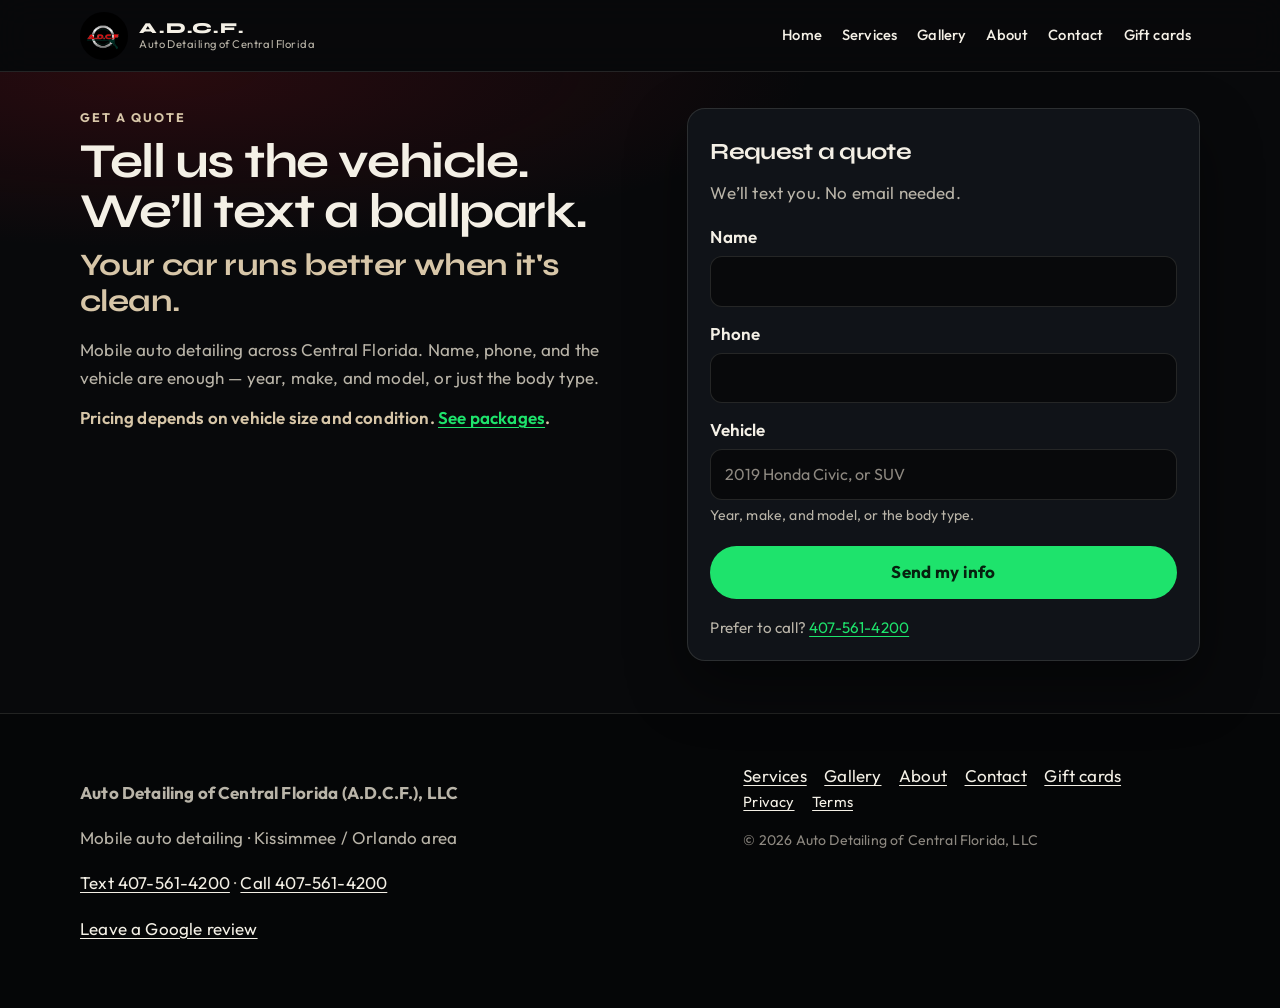
==== get-quote/index.html @ 359ead41 "Add a Meta ad quote page that emails leads. The /get-quote/ form collects name, phone, and vehicle a" ====
<!DOCTYPE html>
<html lang="en">
<head>
  <meta charset="UTF-8">
  <meta name="viewport" content="width=device-width, initial-scale=1">
  <title>Get a Quote | A.D.C.F. Mobile Detailing</title>
  <meta name="description" content="Tell Auto Detailing of Central Florida your name, phone, and vehicle. We’ll text a ballpark for mobile detailing. No email needed.">
  <link rel="canonical" href="https://adcf.us/get-quote/">
  <meta property="og:title" content="Get a Quote | A.D.C.F. Mobile Detailing">
  <meta property="og:description" content="Name, phone, and the vehicle. We’ll text a ballpark. Your car runs better when it's clean.">
  <meta property="og:url" content="https://adcf.us/get-quote/">
  <meta property="og:type" content="website">
  <meta property="og:image" content="https://adcf.us/images/gallery/cadillac-lyriq.jpg">
  <meta name="theme-color" content="#08090b">
  <link rel="icon" type="image/png" href="../images/favicon.png">
  <link rel="apple-touch-icon" href="../images/icon.png">
  <link rel="preconnect" href="https://fonts.googleapis.com">
  <link rel="preconnect" href="https://fonts.gstatic.com" crossorigin>
  <link href="https://fonts.googleapis.com/css2?family=Outfit:wght@400;500;600;700&family=Syne:wght@700;800&display=swap" rel="stylesheet">
  <link rel="stylesheet" href="../css/styles.css">
</head>
<body class="page-quote">
  <a class="skip-link" href="#main">Skip to content</a>
  <header class="site-header">
    <div class="header-inner">
      <a class="brand" href="../index.html">
        <img src="../images/logo.jpeg" alt="">
        <span class="brand-text">
          <span class="brand-name">A.D.C.F.</span>
          <span class="brand-sub">Auto Detailing of Central Florida</span>
        </span>
      </a>
      <button type="button" class="nav-toggle" data-nav-toggle aria-expanded="false" aria-controls="site-nav">Menu</button>
      <nav class="site-nav" id="site-nav" data-nav-panel>
        <a href="../index.html">Home</a>
        <a href="../services.html">Services</a>
        <a href="../gallery.html">Gallery</a>
        <a href="../about.html">About</a>
        <a href="../contact.html">Contact</a>
        <a href="https://app.squareup.com/gift/TC1XD7V8T3Y7S/order" target="_blank" rel="noopener noreferrer">Gift cards</a>
      </nav>
    </div>
  </header>

  <main id="main">
    <section class="quote-page">
      <div class="wrap quote-grid">
        <div class="quote-copy">
          <p class="eyebrow">Get a quote</p>
          <h1>Tell us the vehicle. We’ll text a ballpark.</h1>
          <p class="hero-tagline">Your car runs better when it's clean.</p>
          <p class="lede">Mobile auto detailing across Central Florida. Name, phone, and the vehicle are enough — year, make, and model, or just the body type.</p>
          <p class="pricing-note">Pricing depends on vehicle size and condition. <a href="../services.html">See packages</a>.</p>
        </div>

        <div class="lead-card">
          <form class="lead-form" data-lead-form action="https://api.web3forms.com/submit" method="post" novalidate>
            <h2>Request a quote</h2>
            <p class="lead-note">We’ll text you. No email needed.</p>

            <div class="field">
              <label for="lead-name">Name</label>
              <input id="lead-name" name="name" type="text" autocomplete="name" required maxlength="80" aria-describedby="lead-name-error">
              <p class="field-error" id="lead-name-error" data-error-for="name"></p>
            </div>

            <div class="field">
              <label for="lead-phone">Phone</label>
              <input id="lead-phone" name="phone" type="tel" inputmode="tel" autocomplete="tel" required maxlength="32" aria-describedby="lead-phone-error">
              <p class="field-error" id="lead-phone-error" data-error-for="phone"></p>
            </div>

            <div class="field">
              <label for="lead-vehicle">Vehicle</label>
              <input id="lead-vehicle" name="vehicle" type="text" autocomplete="off" required maxlength="120" placeholder="2019 Honda Civic, or SUV" aria-describedby="lead-vehicle-hint lead-vehicle-error">
              <p class="field-hint" id="lead-vehicle-hint">Year, make, and model, or the body type.</p>
              <p class="field-error" id="lead-vehicle-error" data-error-for="vehicle"></p>
            </div>

            <p class="hp">
              <label for="lead-botcheck">Leave this unchecked</label>
              <input id="lead-botcheck" name="botcheck" type="checkbox" tabindex="-1" autocomplete="off">
            </p>

            <p class="form-alert" data-lead-alert role="alert" hidden></p>
            <button class="btn btn-primary" type="submit">Send my info</button>
          </form>

          <div class="form-success" data-lead-success role="status" hidden>
            <h2 tabindex="-1">Got it.</h2>
            <p>We’ll text you a ballpark for that vehicle. Keep your phone nearby.</p>
          </div>

          <p class="quote-call">Prefer to call? <a href="tel:+14075614200">407-561-4200</a></p>
          <noscript>
            <p class="form-alert">This form needs JavaScript to send. Call 407-561-4200 and tell us the vehicle.</p>
          </noscript>
        </div>
      </div>
    </section>
  </main>

  <footer class="site-footer">
    <div class="wrap footer-grid">
      <div>
        <p><strong>Auto Detailing of Central Florida (A.D.C.F.), LLC</strong></p>
        <p>Mobile auto detailing · Kissimmee / Orlando area</p>
        <p>
          <a href="sms:+14075614200">Text 407-561-4200</a> ·
          <a href="tel:+14075614200">Call 407-561-4200</a>
        </p>
        <p><a href="https://search.google.com/local/writereview?placeid=ChIJP4A210vwgEsRfLDILj1PM9Y" rel="noopener noreferrer">Leave a Google review</a></p>
      </div>
      <div>
        <nav class="footer-nav" aria-label="Footer">
          <a href="../services.html">Services</a>
          <a href="../gallery.html">Gallery</a>
          <a href="../about.html">About</a>
          <a href="../contact.html">Contact</a>
          <a href="https://app.squareup.com/gift/TC1XD7V8T3Y7S/order" target="_blank" rel="noopener noreferrer">Gift cards</a>
        </nav>
        <nav class="legal-nav" aria-label="Legal">
          <a href="../privacy.html">Privacy</a>
          <a href="../terms.html">Terms</a>
        </nav>
        <p class="fineprint">&copy; <span data-year>2026</span> Auto Detailing of Central Florida, LLC</p>
      </div>
    </div>
  </footer>

  <script src="../js/site.js"></script>
  <script src="../js/lead-config.js"></script>
  <script src="../js/lead-form.js"></script>
</body>
</html>
---- css/styles.css ----
:root {
  --bg: #08090b;
  --bg-2: #101318;
  --bg-3: #171c22;
  --bg-4: #1e252d;
  --text: #f4f0e6;
  --muted: #b9b4a8;
  --faint: #8d8880;
  --line: rgba(244, 240, 230, 0.12);
  --red: #d31222;
  --green: #1ee36c;
  --green-deep: #0b8f42;
  --cta: #1ee36c;
  --cta-text: #06210f;
  --gold: #d7c6a8;
  --shadow: 0 24px 60px rgba(0, 0, 0, 0.45);
  --radius: 18px;
  --wrap: 1120px;
  --header: 4.5rem;
  --font: "Outfit", system-ui, sans-serif;
  --display: "Syne", "Outfit", system-ui, sans-serif;
}

*,
*::before,
*::after {
  box-sizing: border-box;
}

html {
  scroll-behavior: smooth;
}

html:focus-within {
  scroll-behavior: smooth;
}

body {
  margin: 0;
  font-family: var(--font);
  font-size: 1.0625rem;
  line-height: 1.65;
  color: var(--text);
  background: var(--bg);
  letter-spacing: 0.01em;
}

img {
  max-width: 100%;
  display: block;
}

a {
  color: var(--green);
  text-decoration-thickness: 1px;
  text-underline-offset: 0.18em;
}

a:hover {
  color: var(--text);
}

:focus-visible {
  outline: 2px solid var(--cta);
  outline-offset: 3px;
}

.skip-link {
  position: absolute;
  left: 0.75rem;
  top: -3rem;
  z-index: 100;
  background: var(--cta);
  color: var(--cta-text);
  padding: 0.5rem 0.85rem;
  font-weight: 700;
}

.skip-link:focus {
  top: 0.75rem;
}

.wrap {
  width: min(100% - 1.75rem, var(--wrap));
  margin-inline: auto;
}

.site-header {
  position: sticky;
  top: 0;
  z-index: 50;
  height: var(--header);
  display: flex;
  align-items: center;
  background: rgba(8, 9, 11, 0.88);
  backdrop-filter: blur(16px);
  border-bottom: 1px solid var(--line);
}

.header-inner {
  display: flex;
  align-items: center;
  justify-content: space-between;
  gap: 1rem;
  width: min(100% - 1.75rem, var(--wrap));
  margin-inline: auto;
}

.brand {
  display: flex;
  align-items: center;
  gap: 0.7rem;
  color: var(--text);
  text-decoration: none;
  min-width: 0;
}

.brand img {
  width: 3rem;
  height: 3rem;
  object-fit: cover;
  border-radius: 50%;
  background: #000;
}

.brand-text {
  display: flex;
  flex-direction: column;
  line-height: 1.15;
}

.brand-name {
  font-family: var(--display);
  font-weight: 800;
  letter-spacing: 0.12em;
  font-size: 0.95rem;
}

.brand-sub {
  color: var(--muted);
  font-size: 0.7rem;
  letter-spacing: 0.04em;
}

.nav-toggle {
  display: inline-flex;
  align-items: center;
  justify-content: center;
  min-height: 2.75rem;
  padding: 0 0.9rem;
  border: 1px solid var(--line);
  border-radius: 999px;
  background: transparent;
  color: var(--text);
  font: inherit;
  font-weight: 600;
  cursor: pointer;
}

.site-nav {
  display: none;
  position: absolute;
  top: var(--header);
  left: 0;
  right: 0;
  background: #0d1014;
  border-bottom: 1px solid var(--line);
  padding: 0.75rem 1rem 1.1rem;
  flex-direction: column;
  gap: 0.35rem;
}

.site-nav.is-open {
  display: flex;
}

.site-nav a {
  color: var(--text);
  text-decoration: none;
  padding: 0.7rem 0.85rem;
  border-radius: 12px;
  font-weight: 500;
}

.site-nav a:hover,
.site-nav a[aria-current="page"] {
  background: var(--bg-3);
  color: var(--text);
}

.site-nav .btn {
  margin-top: 0.35rem;
  text-align: center;
}

.btn {
  display: inline-flex;
  align-items: center;
  justify-content: center;
  gap: 0.45rem;
  min-height: 3rem;
  padding: 0.7rem 1.25rem;
  border-radius: 999px;
  font-weight: 700;
  letter-spacing: 0.02em;
  text-decoration: none;
  border: 1px solid transparent;
  cursor: pointer;
  transition: transform 0.15s ease, background 0.15s ease, color 0.15s ease;
}

.btn:hover {
  transform: translateY(-1px);
  color: inherit;
}

.btn-primary {
  background: var(--cta);
  color: var(--cta-text);
}

.btn-primary:hover {
  background: #4ff08c;
  color: var(--cta-text);
}

.btn-secondary {
  background: transparent;
  color: var(--text);
  border-color: var(--gold);
}

.btn-secondary:hover {
  background: rgba(215, 198, 168, 0.1);
  color: var(--text);
}

.btn-ghost {
  background: var(--bg-3);
  color: var(--text);
  border-color: var(--line);
}

.hero {
  position: relative;
  min-height: calc(100svh - var(--header));
  display: grid;
  align-items: end;
  padding: 2.5rem 0 4.5rem;
  background:
    linear-gradient(180deg, rgba(8, 9, 11, 0.2) 0%, rgba(8, 9, 11, 0.55) 42%, rgba(8, 9, 11, 0.96) 100%),
    url("../images/gallery/cadillac-lyriq.jpg") center 35% / cover no-repeat;
}

.hero-kicker {
  display: inline-block;
  color: var(--gold);
  font-size: 0.78rem;
  font-weight: 700;
  letter-spacing: 0.18em;
  text-transform: uppercase;
  margin-bottom: 0.85rem;
}

.hero h1 {
  font-family: var(--display);
  font-size: clamp(2.4rem, 8vw, 5.4rem);
  line-height: 0.95;
  letter-spacing: -0.03em;
  margin: 0 0 0.7rem;
  max-width: 12ch;
}

.hero-tagline {
  font-family: var(--display);
  font-weight: 700;
  font-size: clamp(1.35rem, 3.1vw, 1.95rem);
  line-height: 1.15;
  letter-spacing: -0.02em;
  color: var(--gold);
  max-width: 16em;
  margin: 0 0 1rem;
}

.hero p.lede {
  font-size: 1.15rem;
  color: var(--muted);
  max-width: 36rem;
  margin: 0 0 1.6rem;
}

.hero-actions {
  display: flex;
  flex-wrap: wrap;
  gap: 0.75rem;
  margin-bottom: 1.5rem;
}

.hero-meta {
  color: var(--faint);
  font-size: 0.95rem;
}

@media (max-width: 720px) and (max-height: 760px) {
  .hero {
    padding-top: 1.25rem;
    padding-bottom: 5.25rem;
  }

  .hero h1 {
    max-width: none;
    font-size: 2.05rem;
  }

  .hero-tagline {
    margin-bottom: 0.7rem;
  }

  .hero p.lede {
    font-size: 1.05rem;
    line-height: 1.45;
    margin-bottom: 1rem;
  }

  .hero-actions {
    margin-bottom: 0.85rem;
  }
}

.section {
  padding: 4.25rem 0;
}

.section-head {
  margin-bottom: 2rem;
}

.section-head h2,
.page-hero h1 {
  font-family: var(--display);
  font-size: clamp(1.8rem, 4vw, 3rem);
  line-height: 1.05;
  letter-spacing: -0.03em;
  margin: 0 0 0.75rem;
}

.eyebrow {
  color: var(--gold);
  font-size: 0.78rem;
  font-weight: 700;
  letter-spacing: 0.16em;
  text-transform: uppercase;
  margin: 0 0 0.55rem;
}

.lede,
.section-head p {
  color: var(--muted);
  max-width: 40rem;
  margin: 0;
}

.pricing-note,
.section-head .pricing-note {
  color: var(--gold);
  font-weight: 600;
  max-width: 40rem;
  margin: 0.75rem 0 0;
}

.page-hero .pricing-note {
  margin-bottom: 0.25rem;
}

.page-hero .lede + .pricing-note {
  margin-top: 0.85rem;
}

.package-card .btn {
  align-self: flex-start;
  text-align: center;
  white-space: normal;
}

.page-hero {
  padding: 2.75rem 0 1.5rem;
  border-bottom: 1px solid var(--line);
  background:
    radial-gradient(1200px 280px at 10% 0%, rgba(211, 18, 34, 0.16), transparent 55%),
    var(--bg);
}

.steps {
  display: grid;
  gap: 1rem;
}

.step {
  background: var(--bg-2);
  border: 1px solid var(--line);
  border-radius: var(--radius);
  padding: 1.25rem 1.3rem 1.35rem;
}

.step-num {
  font-family: var(--display);
  color: var(--red);
  font-weight: 800;
  font-size: 0.9rem;
  letter-spacing: 0.14em;
  margin-bottom: 0.45rem;
}

.step h3 {
  margin: 0 0 0.4rem;
  font-size: 1.15rem;
}

.step p {
  margin: 0;
  color: var(--muted);
}

.package-grid,
.teaser-grid,
.area-grid,
.contact-grid,
.card-grid {
  display: grid;
  gap: 1rem;
}

.package-card,
.teaser-card,
.area-card,
.info-card {
  background: var(--bg-2);
  border: 1px solid var(--line);
  border-radius: var(--radius);
  padding: 1.4rem 1.35rem 1.5rem;
}

.package-card {
  display: flex;
  flex-direction: column;
  min-height: 100%;
}

.package-card h3 {
  font-family: var(--display);
  font-size: 1.45rem;
  margin: 0.15rem 0 0.35rem;
}

.package-kind {
  color: var(--green);
  font-weight: 600;
  font-size: 0.92rem;
}

.stack-actions {
  display: flex;
  flex-wrap: wrap;
  gap: 0.75rem;
  margin-top: 1.5rem;
}

.package-card p {
  color: var(--muted);
  margin: 0.75rem 0 1.1rem;
  flex: 1;
}

.teaser-card h3 {
  margin: 0.2rem 0 0.4rem;
  font-family: var(--display);
}

.teaser-card p {
  margin: 0 0 0.9rem;
  color: var(--muted);
}

.gallery-grid {
  display: grid;
  gap: 0.75rem;
}

.gallery-grid a,
.gallery-grid figure {
  margin: 0;
  position: relative;
  overflow: hidden;
  border-radius: 16px;
  background: var(--bg-3);
}

.gallery-grid img {
  width: 100%;
  height: 16rem;
  object-fit: cover;
  transition: transform 0.5s ease;
}

.gallery-grid a:hover img,
.gallery-grid a:focus-visible img {
  transform: scale(1.04);
}

.gallery-grid figcaption {
  position: absolute;
  left: 0;
  right: 0;
  bottom: 0;
  padding: 2.2rem 0.9rem 0.8rem;
  background: linear-gradient(transparent, rgba(0, 0, 0, 0.78));
  color: var(--text);
  font-size: 0.92rem;
  font-weight: 600;
}

.band {
  background: var(--bg-2);
  border-block: 1px solid var(--line);
}

.cta-panel {
  background:
    linear-gradient(135deg, rgba(211, 18, 34, 0.16), rgba(30, 227, 108, 0.08)),
    var(--bg-3);
  border: 1px solid var(--line);
  border-radius: 24px;
  padding: 1.75rem 1.4rem;
}

.cta-panel h2 {
  font-family: var(--display);
  margin: 0 0 0.5rem;
  font-size: clamp(1.6rem, 3vw, 2.2rem);
}

.cta-panel p {
  color: var(--muted);
  margin: 0 0 1.2rem;
}

.phone-display {
  font-family: var(--display);
  font-size: clamp(1.4rem, 4vw, 2rem);
  letter-spacing: 0.02em;
}

.site-footer {
  padding: 3rem 0 6.5rem;
  border-top: 1px solid var(--line);
  color: var(--muted);
  background: #050607;
}

.footer-grid {
  display: grid;
  gap: 1.5rem;
}

.site-footer a {
  color: var(--text);
}

.footer-nav,
.legal-nav {
  display: flex;
  flex-wrap: wrap;
  gap: 0.75rem 1.1rem;
}

.legal-nav {
  font-size: 0.92rem;
}

.fineprint {
  color: var(--faint);
  font-size: 0.88rem;
}

.mobile-cta {
  position: fixed;
  left: 0;
  right: 0;
  bottom: 0;
  z-index: 40;
  display: grid;
  grid-template-columns: 1.4fr 1fr;
  gap: 0.5rem;
  padding: 0.65rem 0.75rem calc(0.65rem + env(safe-area-inset-bottom));
  background: rgba(8, 9, 11, 0.94);
  border-top: 1px solid var(--line);
  backdrop-filter: blur(16px);
}

.mobile-cta .btn {
  min-height: 2.85rem;
  width: 100%;
}

.prose {
  max-width: 42rem;
}

.prose h2 {
  font-family: var(--display);
  margin: 2rem 0 0.6rem;
}

.prose p,
.prose li {
  color: var(--muted);
}

.contact-actions {
  display: grid;
  gap: 0.75rem;
}

.contact-actions .btn {
  width: 100%;
}

.qr {
  width: 9.5rem;
  border-radius: 12px;
  background: #fff;
  padding: 0.5rem;
}

.lightbox {
  position: fixed;
  inset: 0;
  z-index: 80;
  display: none;
  align-items: center;
  justify-content: center;
  background: rgba(0, 0, 0, 0.88);
  padding: 1rem;
}

.lightbox.is-open {
  display: flex;
}

.lightbox img {
  max-width: min(96vw, 1100px);
  max-height: 88vh;
  object-fit: contain;
  border-radius: 12px;
}

.lightbox-close {
  position: absolute;
  top: 0.75rem;
  right: 0.75rem;
  background: var(--bg-3);
  color: var(--text);
  border: 1px solid var(--line);
  border-radius: 999px;
  min-height: 2.6rem;
  padding: 0 0.9rem;
  font: inherit;
  cursor: pointer;
}

@media (min-width: 720px) {
  .steps,
  .teaser-grid,
  .area-grid,
  .contact-grid {
    grid-template-columns: repeat(2, 1fr);
  }

  .gallery-grid {
    grid-template-columns: repeat(2, 1fr);
  }

  .package-grid {
    grid-template-columns: repeat(2, 1fr);
  }
}

@media (min-width: 960px) {
  .nav-toggle {
    display: none;
  }

  .site-nav {
    display: flex;
    position: static;
    flex-direction: row;
    align-items: center;
    gap: 0.15rem;
    padding: 0;
    background: transparent;
    border: 0;
  }

  .site-nav a {
    padding: 0.45rem 0.55rem;
    font-size: 0.92rem;
  }

  .site-nav .btn {
    margin-top: 0;
    margin-left: 0.4rem;
    min-height: 2.6rem;
    padding: 0.45rem 1rem;
  }

  .brand-sub {
    white-space: nowrap;
  }

  .steps {
    grid-template-columns: repeat(4, 1fr);
  }

  .package-grid,
  .teaser-grid {
    grid-template-columns: repeat(6, 1fr);
  }

  .package-grid .package-card,
  .teaser-grid .teaser-card {
    grid-column: span 2;
  }

  .package-grid .package-card:nth-child(4),
  .teaser-grid .teaser-card:nth-child(4) {
    grid-column: 2 / span 2;
  }

  .package-grid .package-card:nth-child(5),
  .teaser-grid .teaser-card:nth-child(5) {
    grid-column: 4 / span 2;
  }

  .gallery-grid {
    grid-template-columns: repeat(3, 1fr);
  }

  .footer-grid {
    grid-template-columns: 1.4fr 1fr;
    align-items: start;
  }

  .mobile-cta {
    display: none;
  }

  .site-footer {
    padding-bottom: 3rem;
  }

  .contact-grid {
    grid-template-columns: 1.15fr 0.85fr;
  }
}

.page-quote .mobile-cta {
  display: none;
}

.page-quote .site-footer {
  padding-bottom: 3rem;
}

.quote-page {
  padding: 2.25rem 0 3.25rem;
  background:
    radial-gradient(1200px 320px at 12% 0%, rgba(211, 18, 34, 0.16), transparent 55%),
    var(--bg);
}

.quote-grid {
  display: grid;
  gap: 1.5rem;
  align-items: start;
}

.quote-copy h1 {
  font-family: var(--display);
  font-size: clamp(1.9rem, 5vw, 3.05rem);
  line-height: 1.02;
  letter-spacing: -0.03em;
  margin: 0 0 0.7rem;
}

.quote-copy .lede {
  margin-top: 0.85rem;
}

.lead-card {
  background: var(--bg-2);
  border: 1px solid var(--line);
  border-radius: var(--radius);
  padding: 1.25rem 1.15rem 1.15rem;
  box-shadow: var(--shadow);
}

.lead-form {
  display: grid;
  gap: 0.15rem;
}

.lead-form h2,
.form-success h2 {
  font-family: var(--display);
  font-size: 1.45rem;
  letter-spacing: -0.03em;
  margin: 0 0 0.35rem;
}

.lead-note,
.field-hint,
.quote-call {
  color: var(--muted);
  margin: 0 0 0.85rem;
}

.field {
  display: grid;
  gap: 0.3rem;
  margin-bottom: 0.35rem;
}

.field label {
  font-weight: 600;
}

.field input {
  width: 100%;
  min-height: 3rem;
  padding: 0.7rem 0.85rem;
  border-radius: 12px;
  border: 1px solid var(--line);
  background: var(--bg);
  color: var(--text);
  font: inherit;
  font-size: 1rem;
}

.field input::placeholder {
  color: var(--faint);
}

.field.is-invalid input {
  border-color: var(--red);
}

.field-hint {
  font-size: 0.88rem;
  margin: 0;
}

.field-error {
  min-height: 1.15em;
  margin: 0;
  color: #ffb4b8;
  font-size: 0.88rem;
  font-weight: 600;
}

.field-error:empty {
  min-height: 0;
}

.form-alert {
  margin: 0.35rem 0 0.75rem;
  color: var(--gold);
  font-weight: 600;
}

.lead-form .btn {
  width: 100%;
  margin-top: 0.35rem;
  font: inherit;
  font-weight: 700;
}

.lead-form .btn:disabled {
  opacity: 0.7;
  cursor: progress;
  transform: none;
}

.form-success {
  padding-bottom: 0.35rem;
}

.form-success p {
  color: var(--muted);
  margin: 0;
}

.form-success h2:focus {
  outline: 2px solid var(--cta);
  outline-offset: 3px;
}

.quote-call {
  margin: 1rem 0 0;
  font-size: 0.95rem;
}

.hp {
  position: absolute;
  width: 1px;
  height: 1px;
  padding: 0;
  margin: -1px;
  overflow: hidden;
  clip: rect(0, 0, 0, 0);
  white-space: nowrap;
  border: 0;
}

@media (min-width: 860px) {
  .quote-grid {
    grid-template-columns: minmax(0, 1.05fr) minmax(18rem, 0.95fr);
    gap: 2.5rem;
  }

  .lead-card {
    padding: 1.5rem 1.4rem 1.3rem;
  }
}

@media (prefers-reduced-motion: reduce) {
  html {
    scroll-behavior: auto;
  }

  .btn,
  .gallery-grid img {
    transition: none;
  }
}
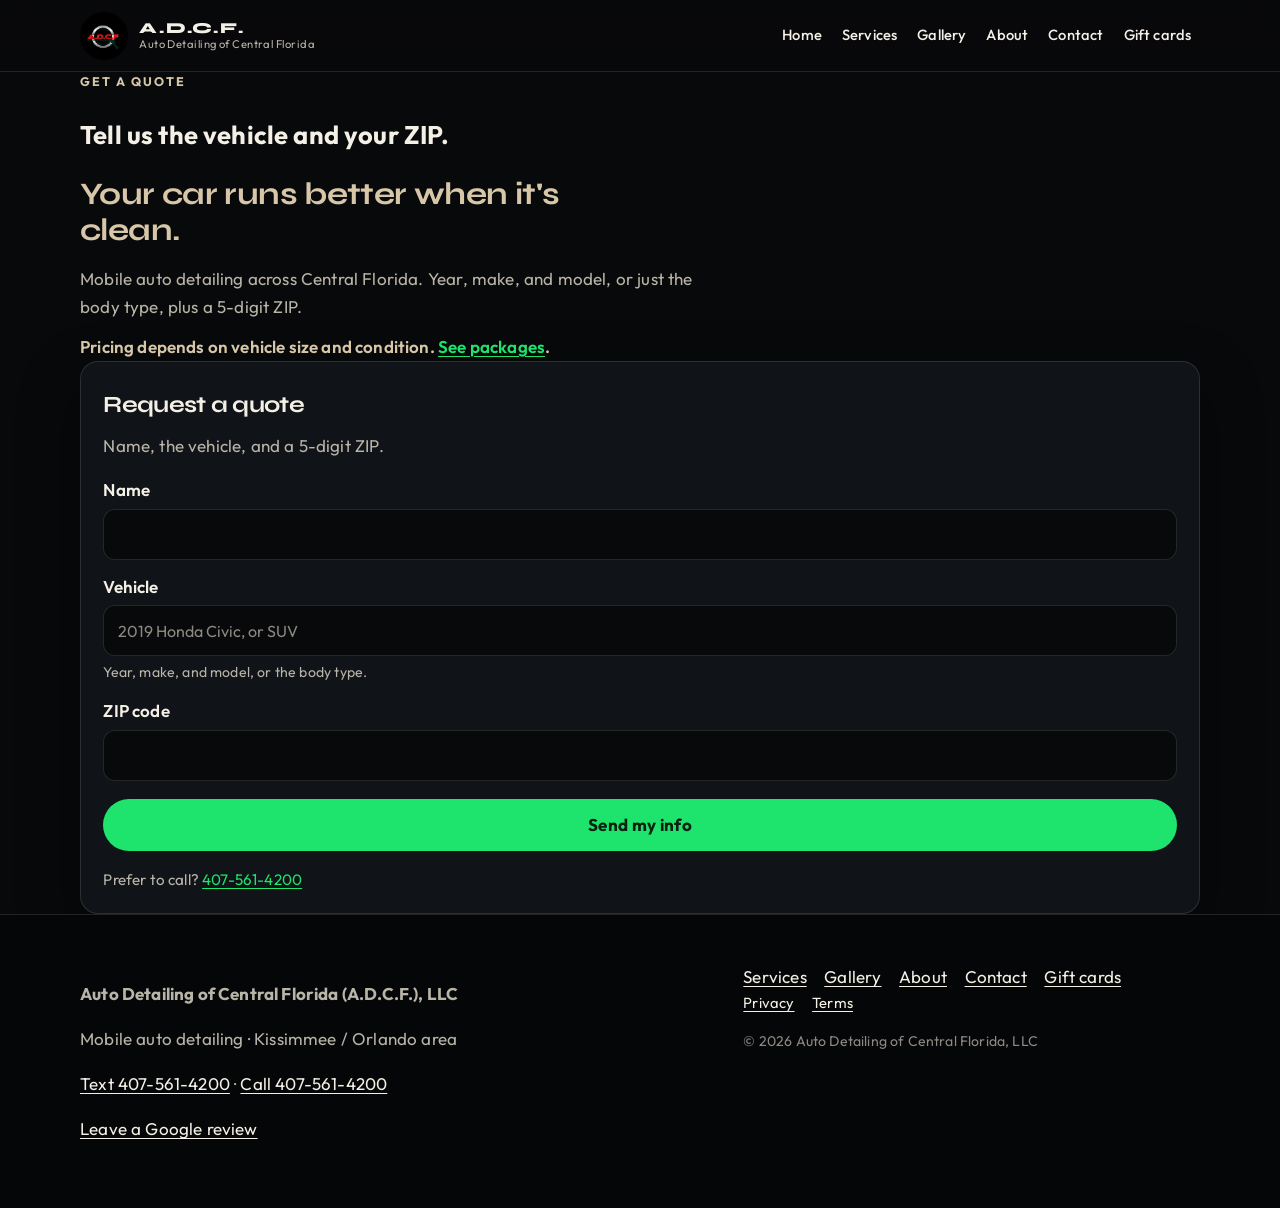
==== commit 60fd0069: "Collect name, vehicle, and ZIP on the quote form. Drop the phone field. A 5-digit ZIP is required, a" ====
--- a/get-quote/index.html
+++ b/get-quote/index.html
@@ -4,10 +4,10 @@
   <meta charset="UTF-8">
   <meta name="viewport" content="width=device-width, initial-scale=1">
   <title>Get a Quote | A.D.C.F. Mobile Detailing</title>
-  <meta name="description" content="Tell Auto Detailing of Central Florida your name, phone, and vehicle. We’ll text a ballpark for mobile detailing. No email needed.">
+  <meta name="description" content="Tell Auto Detailing of Central Florida your name, vehicle, and ZIP code for a mobile detailing quote.">
   <link rel="canonical" href="https://adcf.us/get-quote/">
   <meta property="og:title" content="Get a Quote | A.D.C.F. Mobile Detailing">
-  <meta property="og:description" content="Name, phone, and the vehicle. We’ll text a ballpark. Your car runs better when it's clean.">
+  <meta property="og:description" content="Name, vehicle, and ZIP code. Your car runs better when it's clean.">
   <meta property="og:url" content="https://adcf.us/get-quote/">
   <meta property="og:type" content="website">
   <meta property="og:image" content="https://adcf.us/images/gallery/cadillac-lyriq.jpg">
@@ -47,16 +47,18 @@
       <div class="wrap quote-grid">
         <div class="quote-copy">
           <p class="eyebrow">Get a quote</p>
-          <h1>Tell us the vehicle. We’ll text a ballpark.</h1>
-          <p class="hero-tagline">Your car runs better when it's clean.</p>
-          <p class="lede">Mobile auto detailing across Central Florida. Name, phone, and the vehicle are enough — year, make, and model, or just the body type.</p>
-          <p class="pricing-note">Pricing depends on vehicle size and condition. <a href="../services.html">See packages</a>.</p>
+          <h1>Tell us the vehicle and your ZIP.</h1>
+          <div class="quote-details">
+            <p class="hero-tagline">Your car runs better when it's clean.</p>
+            <p class="lede">Mobile auto detailing across Central Florida. Year, make, and model, or just the body type, plus a 5-digit ZIP.</p>
+            <p class="pricing-note">Pricing depends on vehicle size and condition. <a href="../services.html">See packages</a>.</p>
+          </div>
         </div>
 
         <div class="lead-card">
           <form class="lead-form" data-lead-form action="https://api.web3forms.com/submit" method="post" novalidate>
             <h2>Request a quote</h2>
-            <p class="lead-note">We’ll text you. No email needed.</p>
+            <p class="lead-note">Name, the vehicle, and a 5-digit ZIP.</p>
 
             <div class="field">
               <label for="lead-name">Name</label>
@@ -65,16 +67,16 @@
             </div>
 
             <div class="field">
-              <label for="lead-phone">Phone</label>
-              <input id="lead-phone" name="phone" type="tel" inputmode="tel" autocomplete="tel" required maxlength="32" aria-describedby="lead-phone-error">
-              <p class="field-error" id="lead-phone-error" data-error-for="phone"></p>
-            </div>
-
-            <div class="field">
               <label for="lead-vehicle">Vehicle</label>
               <input id="lead-vehicle" name="vehicle" type="text" autocomplete="off" required maxlength="120" placeholder="2019 Honda Civic, or SUV" aria-describedby="lead-vehicle-hint lead-vehicle-error">
               <p class="field-hint" id="lead-vehicle-hint">Year, make, and model, or the body type.</p>
               <p class="field-error" id="lead-vehicle-error" data-error-for="vehicle"></p>
+            </div>
+
+            <div class="field">
+              <label for="lead-zip">ZIP code</label>
+              <input id="lead-zip" name="zip" type="text" inputmode="numeric" autocomplete="postal-code" required maxlength="10" aria-describedby="lead-zip-error">
+              <p class="field-error" id="lead-zip-error" data-error-for="zip"></p>
             </div>
 
             <p class="hp">
@@ -88,7 +90,7 @@
 
           <div class="form-success" data-lead-success role="status" hidden>
             <h2 tabindex="-1">Got it.</h2>
-            <p>We’ll text you a ballpark for that vehicle. Keep your phone nearby.</p>
+            <p>We have the vehicle and ZIP. Call if you want the ballpark now.</p>
           </div>
 
           <p class="quote-call">Prefer to call? <a href="tel:+14075614200">407-561-4200</a></p>
--- a/css/styles.css
+++ b/css/styles.css
@@ -763,39 +763,6 @@
   }
 }
 
-.page-quote .mobile-cta {
-  display: none;
-}
-
-.page-quote .site-footer {
-  padding-bottom: 3rem;
-}
-
-.quote-page {
-  padding: 2.25rem 0 3.25rem;
-  background:
-    radial-gradient(1200px 320px at 12% 0%, rgba(211, 18, 34, 0.16), transparent 55%),
-    var(--bg);
-}
-
-.quote-grid {
-  display: grid;
-  gap: 1.5rem;
-  align-items: start;
-}
-
-.quote-copy h1 {
-  font-family: var(--display);
-  font-size: clamp(1.9rem, 5vw, 3.05rem);
-  line-height: 1.02;
-  letter-spacing: -0.03em;
-  margin: 0 0 0.7rem;
-}
-
-.quote-copy .lede {
-  margin-top: 0.85rem;
-}
-
 .lead-card {
   background: var(--bg-2);
   border: 1px solid var(--line);
@@ -921,12 +888,75 @@
   border: 0;
 }
 
+.work-film {
+  padding: 1.35rem 0 0.35rem;
+  background:
+    radial-gradient(900px 280px at 50% 0%, rgba(211, 18, 34, 0.18), transparent 62%),
+    var(--bg);
+}
+
+.work-film-intro {
+  width: min(100%, 24rem);
+  margin: 0 auto 0.85rem;
+  text-align: center;
+}
+
+.work-film-intro .eyebrow {
+  margin-bottom: 0.35rem;
+}
+
+.work-film-lede {
+  color: var(--muted);
+  margin: 0;
+}
+
+.work-film-frame {
+  width: min(100%, 24rem);
+  margin-inline: auto;
+}
+
+.work-film video {
+  width: 100%;
+  height: auto;
+  display: block;
+  background: #000;
+  border: 1px solid var(--line);
+  border-radius: var(--radius);
+}
+
+.home-lead {
+  padding: 1.15rem 0 2.75rem;
+  background: var(--bg);
+}
+
+.home-lead .lead-card {
+  width: min(100%, 32rem);
+  margin-inline: auto;
+}
+
+@media (max-width: 859px) {
+  .lead-card {
+    padding: 1rem 0.95rem 0.85rem;
+  }
+
+  .lead-form h2 {
+    font-size: 1.28rem;
+  }
+
+  .lead-note {
+    margin-bottom: 0.65rem;
+  }
+
+  .field {
+    margin-bottom: 0.1rem;
+  }
+
+  .work-film {
+    padding-top: 1rem;
+  }
+}
+
 @media (min-width: 860px) {
-  .quote-grid {
-    grid-template-columns: minmax(0, 1.05fr) minmax(18rem, 0.95fr);
-    gap: 2.5rem;
-  }
-
   .lead-card {
     padding: 1.5rem 1.4rem 1.3rem;
   }
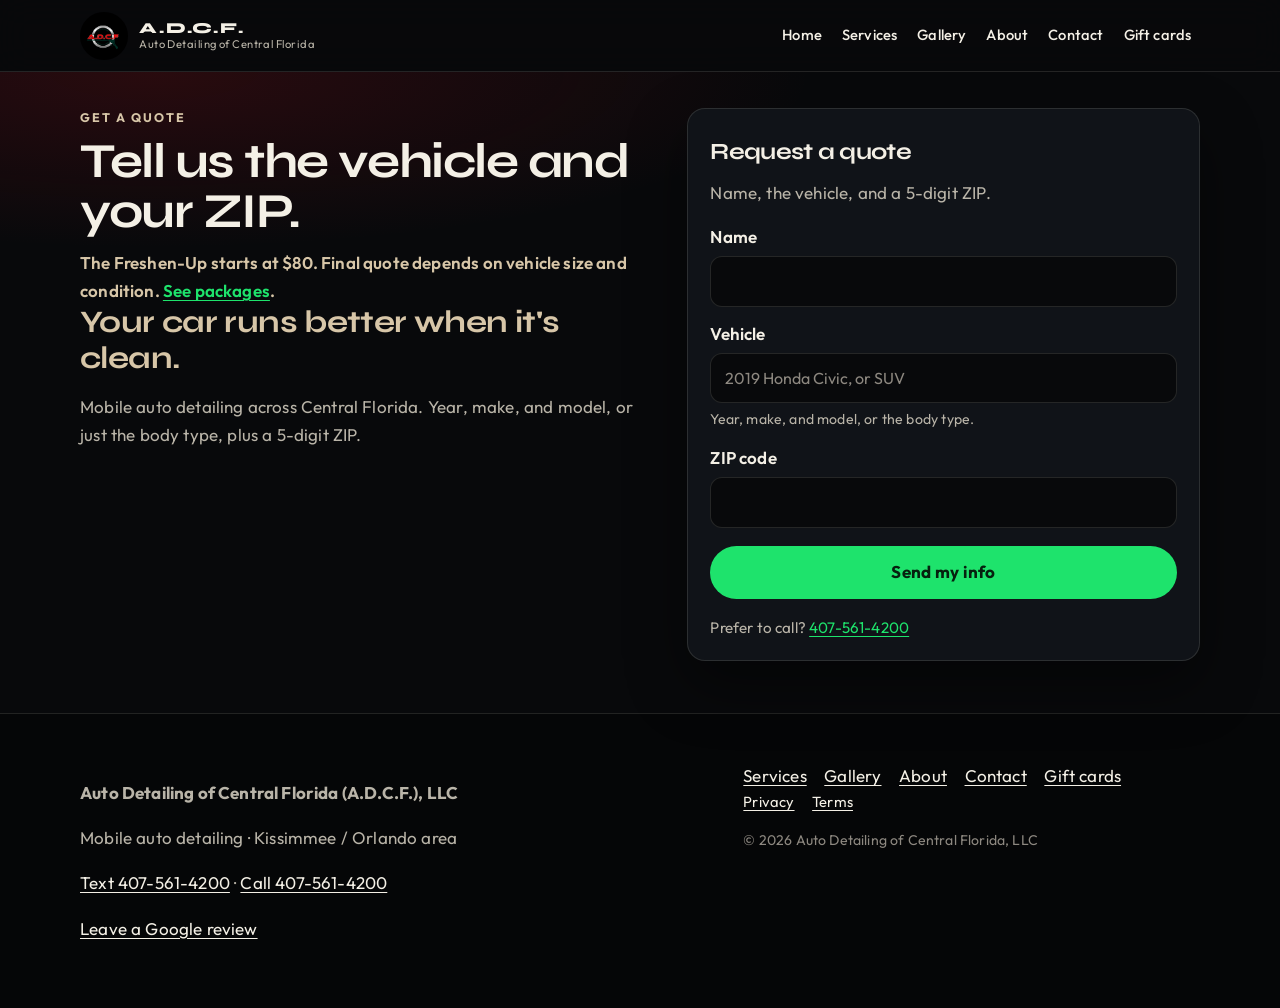
==== commit 354b133c: "Show that the Freshen-Up starts at $80. The quote page keeps name, vehicle, and ZIP only, and says t" ====
--- a/get-quote/index.html
+++ b/get-quote/index.html
@@ -4,7 +4,7 @@
   <meta charset="UTF-8">
   <meta name="viewport" content="width=device-width, initial-scale=1">
   <title>Get a Quote | A.D.C.F. Mobile Detailing</title>
-  <meta name="description" content="Tell Auto Detailing of Central Florida your name, vehicle, and ZIP code for a mobile detailing quote.">
+  <meta name="description" content="Tell Auto Detailing of Central Florida your name, vehicle, and ZIP code. The Freshen-Up starts at $80. Final quote depends on vehicle size and condition.">
   <link rel="canonical" href="https://adcf.us/get-quote/">
   <meta property="og:title" content="Get a Quote | A.D.C.F. Mobile Detailing">
   <meta property="og:description" content="Name, vehicle, and ZIP code. Your car runs better when it's clean.">
@@ -48,10 +48,10 @@
         <div class="quote-copy">
           <p class="eyebrow">Get a quote</p>
           <h1>Tell us the vehicle and your ZIP.</h1>
+          <p class="pricing-note quote-price">The Freshen-Up starts at $80. Final quote depends on vehicle size and condition. <a href="../services.html">See packages</a>.</p>
           <div class="quote-details">
             <p class="hero-tagline">Your car runs better when it's clean.</p>
             <p class="lede">Mobile auto detailing across Central Florida. Year, make, and model, or just the body type, plus a 5-digit ZIP.</p>
-            <p class="pricing-note">Pricing depends on vehicle size and condition. <a href="../services.html">See packages</a>.</p>
           </div>
         </div>
 
--- a/css/styles.css
+++ b/css/styles.css
@@ -763,6 +763,39 @@
   }
 }
 
+.page-quote .mobile-cta {
+  display: none;
+}
+
+.page-quote .site-footer {
+  padding-bottom: 3rem;
+}
+
+.quote-page {
+  padding: 2.25rem 0 3.25rem;
+  background:
+    radial-gradient(1200px 320px at 12% 0%, rgba(211, 18, 34, 0.16), transparent 55%),
+    var(--bg);
+}
+
+.quote-grid {
+  display: grid;
+  gap: 1.5rem;
+  align-items: start;
+}
+
+.quote-copy h1 {
+  font-family: var(--display);
+  font-size: clamp(1.9rem, 5vw, 3.05rem);
+  line-height: 1.02;
+  letter-spacing: -0.03em;
+  margin: 0 0 0.7rem;
+}
+
+.quote-copy .lede {
+  margin-top: 0.85rem;
+}
+
 .lead-card {
   background: var(--bg-2);
   border: 1px solid var(--line);
@@ -888,55 +921,52 @@
   border: 0;
 }
 
-.work-film {
-  padding: 1.35rem 0 0.35rem;
-  background:
-    radial-gradient(900px 280px at 50% 0%, rgba(211, 18, 34, 0.18), transparent 62%),
-    var(--bg);
-}
-
-.work-film-intro {
-  width: min(100%, 24rem);
-  margin: 0 auto 0.85rem;
-  text-align: center;
-}
-
-.work-film-intro .eyebrow {
-  margin-bottom: 0.35rem;
-}
-
-.work-film-lede {
-  color: var(--muted);
-  margin: 0;
-}
-
-.work-film-frame {
-  width: min(100%, 24rem);
-  margin-inline: auto;
-}
-
-.work-film video {
-  width: 100%;
-  height: auto;
-  display: block;
-  background: #000;
-  border: 1px solid var(--line);
-  border-radius: var(--radius);
-}
-
-.home-lead {
-  padding: 1.15rem 0 2.75rem;
-  background: var(--bg);
-}
-
-.home-lead .lead-card {
-  width: min(100%, 32rem);
-  margin-inline: auto;
-}
-
 @media (max-width: 859px) {
+  .quote-page {
+    padding: 1.05rem 0 2.25rem;
+  }
+
+  .quote-grid {
+    gap: 0.7rem;
+  }
+
+  .quote-copy {
+    display: contents;
+  }
+
+  .quote-copy .eyebrow {
+    order: 1;
+    margin-bottom: 0.25rem;
+  }
+
+  .quote-copy h1 {
+    order: 2;
+    font-size: 1.72rem;
+    margin-bottom: 0.15rem;
+  }
+
+  .quote-price {
+    order: 2;
+    margin-top: 0.35rem;
+  }
+
   .lead-card {
+    order: 3;
     padding: 1rem 0.95rem 0.85rem;
+  }
+
+  .quote-details {
+    order: 4;
+  }
+
+  .quote-details .hero-tagline {
+    font-size: 1.2rem;
+    margin: 0.35rem 0 0.45rem;
+  }
+
+  .quote-details .lede {
+    font-size: 1rem;
+    margin-top: 0;
   }
 
   .lead-form h2 {
@@ -950,13 +980,14 @@
   .field {
     margin-bottom: 0.1rem;
   }
-
-  .work-film {
-    padding-top: 1rem;
-  }
 }
 
 @media (min-width: 860px) {
+  .quote-grid {
+    grid-template-columns: minmax(0, 1.05fr) minmax(18rem, 0.95fr);
+    gap: 2.5rem;
+  }
+
   .lead-card {
     padding: 1.5rem 1.4rem 1.3rem;
   }
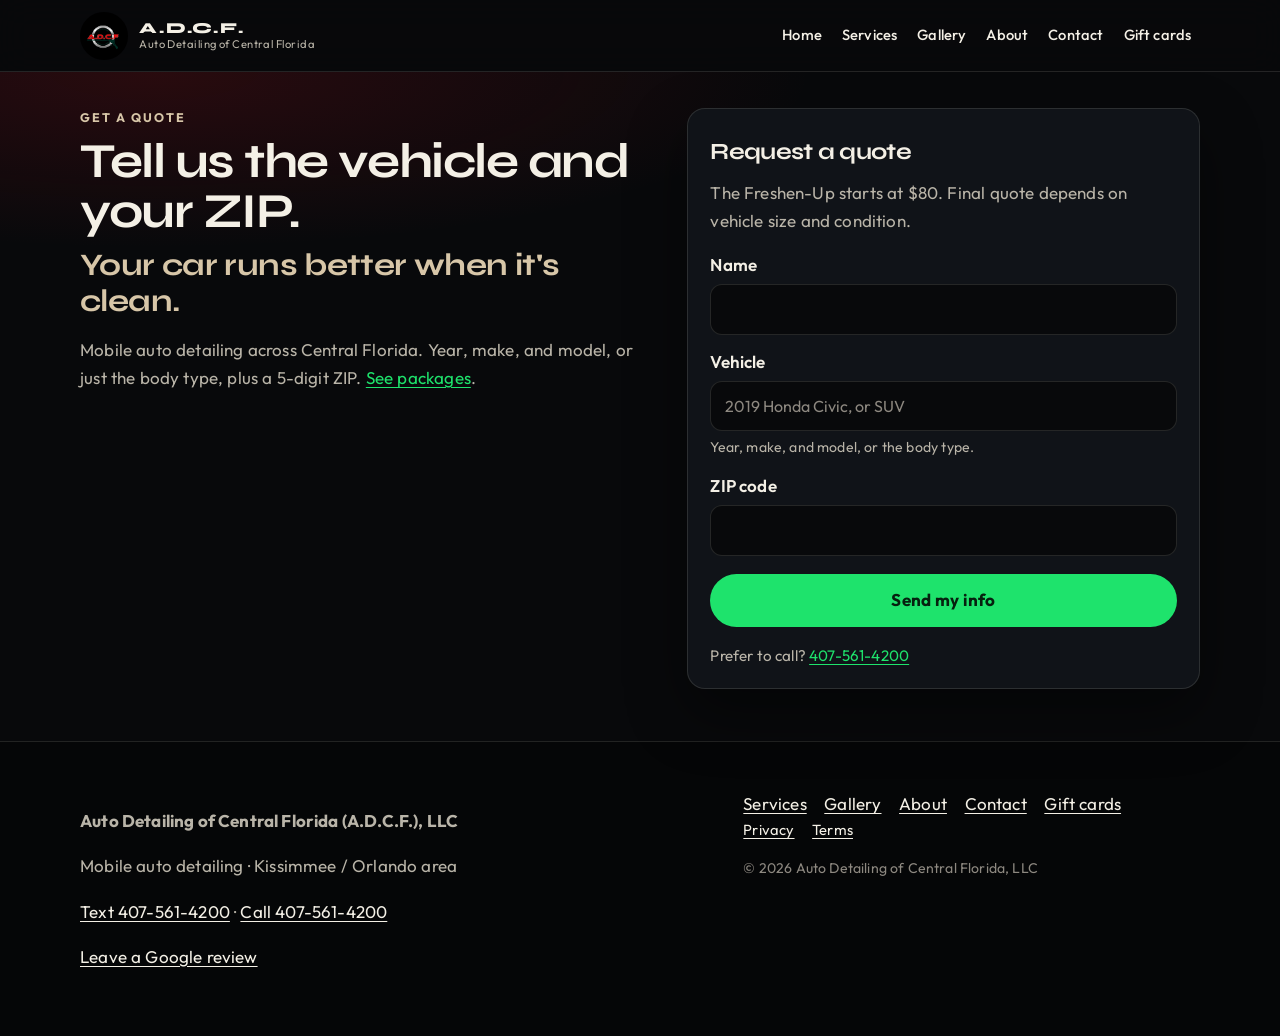
==== commit 7f61f2a0: "Keep the $80 note inside the quote form. The Freshen-Up price sits with the fields so Send stays on " ====
--- a/get-quote/index.html
+++ b/get-quote/index.html
@@ -48,17 +48,16 @@
         <div class="quote-copy">
           <p class="eyebrow">Get a quote</p>
           <h1>Tell us the vehicle and your ZIP.</h1>
-          <p class="pricing-note quote-price">The Freshen-Up starts at $80. Final quote depends on vehicle size and condition. <a href="../services.html">See packages</a>.</p>
           <div class="quote-details">
             <p class="hero-tagline">Your car runs better when it's clean.</p>
-            <p class="lede">Mobile auto detailing across Central Florida. Year, make, and model, or just the body type, plus a 5-digit ZIP.</p>
+            <p class="lede">Mobile auto detailing across Central Florida. Year, make, and model, or just the body type, plus a 5-digit ZIP. <a href="../services.html">See packages</a>.</p>
           </div>
         </div>
 
         <div class="lead-card">
           <form class="lead-form" data-lead-form action="https://api.web3forms.com/submit" method="post" novalidate>
             <h2>Request a quote</h2>
-            <p class="lead-note">Name, the vehicle, and a 5-digit ZIP.</p>
+            <p class="lead-note">The Freshen-Up starts at $80. Final quote depends on vehicle size and condition.</p>
 
             <div class="field">
               <label for="lead-name">Name</label>
--- a/css/styles.css
+++ b/css/styles.css
@@ -945,11 +945,6 @@
     margin-bottom: 0.15rem;
   }
 
-  .quote-price {
-    order: 2;
-    margin-top: 0.35rem;
-  }
-
   .lead-card {
     order: 3;
     padding: 1rem 0.95rem 0.85rem;
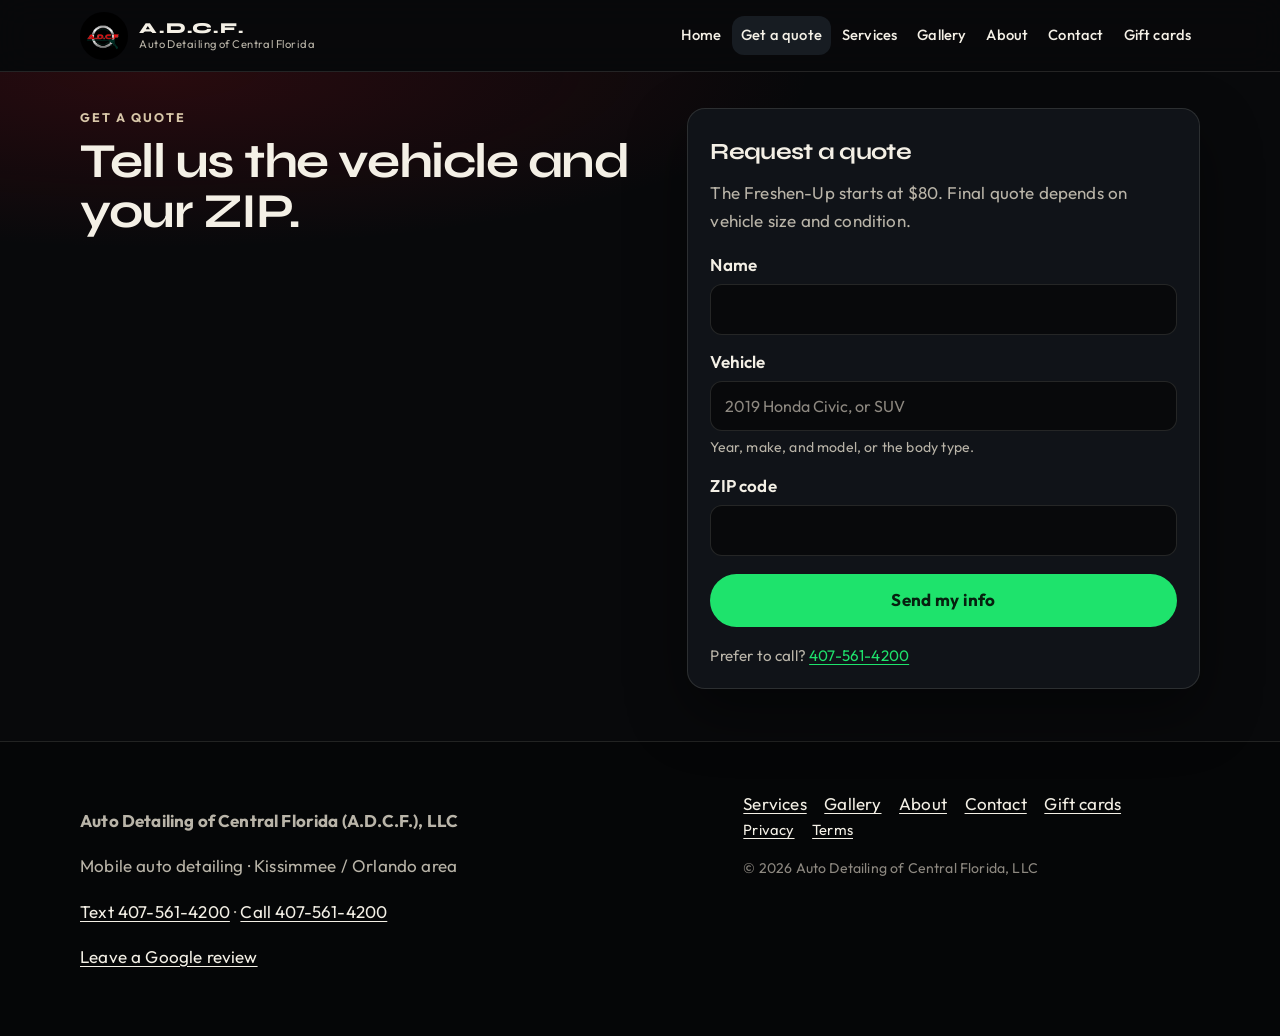
==== commit e9e6c5ac: "Move the quote form to the bottom of the homepage and into the nav. The homepage still uses the same" ====
--- a/get-quote/index.html
+++ b/get-quote/index.html
@@ -33,6 +33,7 @@
       <button type="button" class="nav-toggle" data-nav-toggle aria-expanded="false" aria-controls="site-nav">Menu</button>
       <nav class="site-nav" id="site-nav" data-nav-panel>
         <a href="../index.html">Home</a>
+        <a href="../get-quote/" aria-current="page">Get a quote</a>
         <a href="../services.html">Services</a>
         <a href="../gallery.html">Gallery</a>
         <a href="../about.html">About</a>
@@ -48,10 +49,6 @@
         <div class="quote-copy">
           <p class="eyebrow">Get a quote</p>
           <h1>Tell us the vehicle and your ZIP.</h1>
-          <div class="quote-details">
-            <p class="hero-tagline">Your car runs better when it's clean.</p>
-            <p class="lede">Mobile auto detailing across Central Florida. Year, make, and model, or just the body type, plus a 5-digit ZIP. <a href="../services.html">See packages</a>.</p>
-          </div>
         </div>
 
         <div class="lead-card">
--- a/css/styles.css
+++ b/css/styles.css
@@ -817,6 +817,10 @@
   margin: 0 0 0.35rem;
 }
 
+.lead-form .pricing-note {
+  margin: 0 0 0.9rem;
+}
+
 .lead-note,
 .field-hint,
 .quote-call {
@@ -921,6 +925,16 @@
   border: 0;
 }
 
+.home-lead {
+  padding: 1.15rem 0 2.75rem;
+  background: var(--bg);
+}
+
+.home-lead .lead-card {
+  width: min(100%, 32rem);
+  margin-inline: auto;
+}
+
 @media (max-width: 859px) {
   .quote-page {
     padding: 1.05rem 0 2.25rem;
